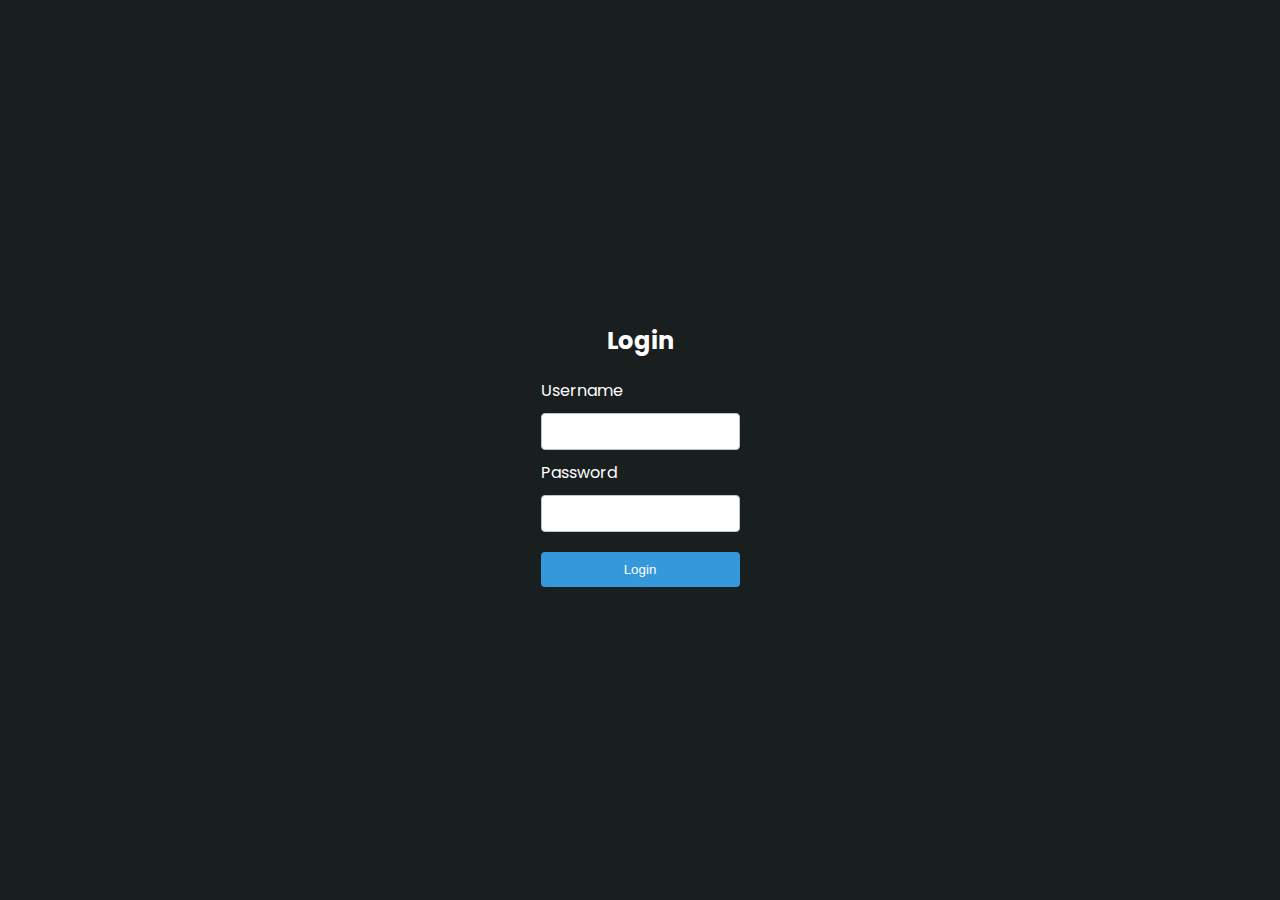
==== index.html @ ec4f15ee "add initial project folders" ====
<!DOCTYPE html>
<html lang="en">
  <head>
    <meta charset="UTF-8" />
    <meta name="viewport" content="width=device-width, initial-scale=1.0" />
    <title>Login</title>
    <link rel="stylesheet" href="./css/style.css" />
  </head>
  <body>
    <h2>Login</h2>
    <div>
      <form action="login.php" method="post">
        <label for="username">Username</label>
        <div>
          <input type="text" name="username" id="username" />
        </div>
        <label for="password">Password</label>
        <div>
          <input type="password" name="password" id="password" />
        </div>
        <button type="submit">Login</button>
      </form>
    </div>
  </body>
</html>
---- css/style.css ----
@import url("https://fonts.googleapis.com/css2?family=Poppins:wght@300;400;600;700&display=swap");

:root {
  --primary-color: #3498db;
  --secondary-color: #2ecc71;
  --background-color: #191e1f;
  --text-color: #ffffff;
  --input-background: #ffffff;
  --input-border: #bdc3c7;
  --button-background: var(--primary-color);
  --button-hover-background: #2980b9;
  --button-text-color: #ffffff;
  --error-color: #e74c3c;
}

body {
  font-family: "Poppins", Helvetica, Arial, sans-serif;
  background-color: var(--background-color);
  color: var(--text-color);
  margin: 0;
  padding: 0;
  display: flex;
  justify-content: center;
  align-items: center;
  height: 100vh;
  flex-direction: column;
}

form {
  display: flex;
  flex-direction: column;
}

input {
  padding: 10px;
  margin: 10px 0;
  border: 1px solid var(--input-border);
  border-radius: 4px;
}

input:focus {
  outline: none;
  border-color: var(--primary-color);
}

button {
  padding: 10px;
  margin: 10px 0;
  border: none;
  border-radius: 4px;
  background-color: var(--button-background);
  color: var(--button-text-color);
  cursor: pointer;
}

.container {
  max-width: 800px;
  margin: auto;
  padding: 20px;
}

.login-container {
  background-color: var(--input-background);
  padding: 20px;
  border-radius: 8px;
  box-shadow: 0 4px 8px rgba(0, 0, 0, 0.1);
}

h1 {
  text-align: center;
}
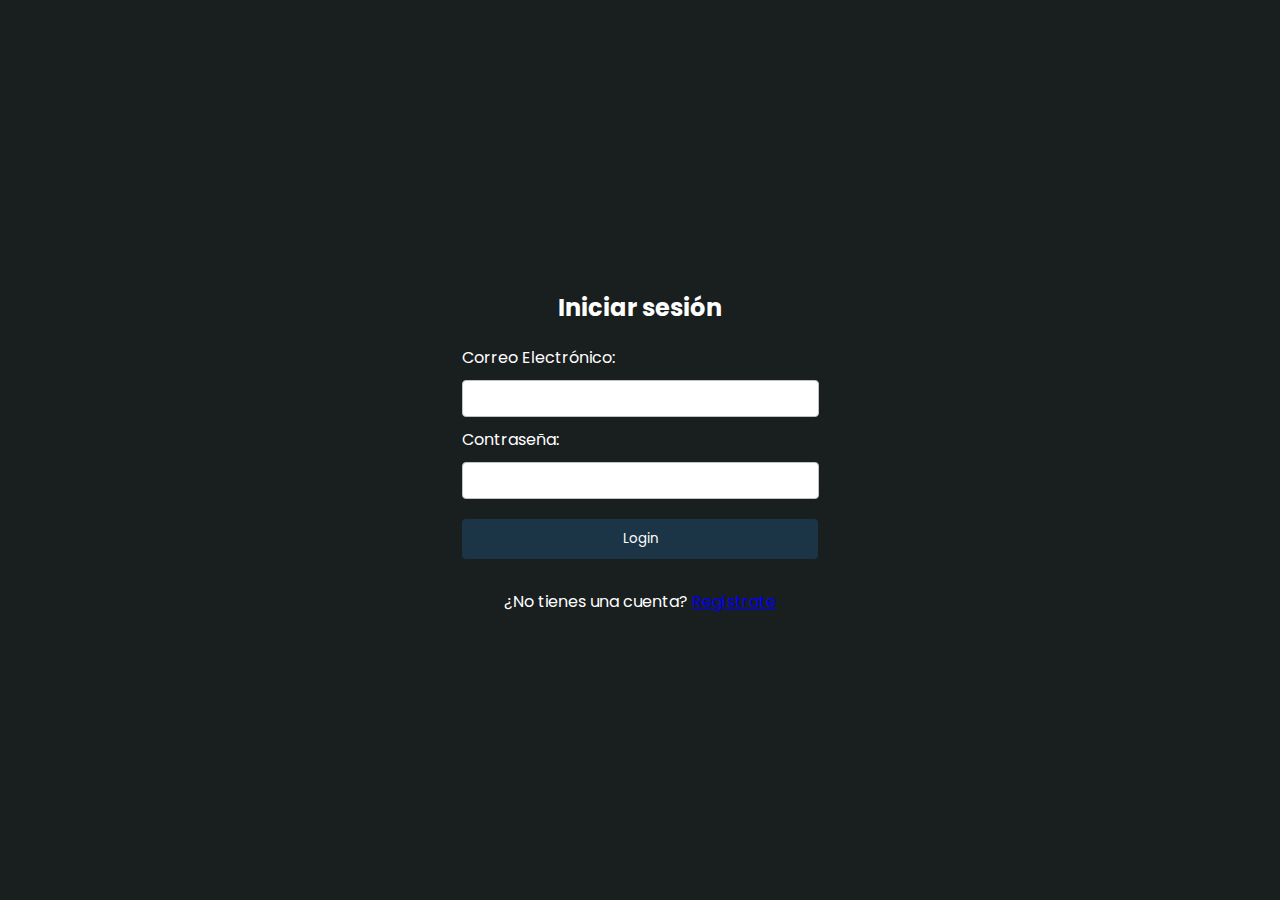
==== commit abc99cdb: "add login form and register form whit ok redirection" ====
--- a/index.html
+++ b/index.html
@@ -7,19 +7,24 @@
     <link rel="stylesheet" href="./css/style.css" />
   </head>
   <body>
-    <h2>Login</h2>
-    <div>
-      <form action="login.php" method="post">
-        <label for="username">Username</label>
+    <h2>Iniciar sesión</h2>
+    <form id="loginForm">
         <div>
-          <input type="text" name="username" id="username" />
+          <label for="loginEmail">Correo Electrónico:</label>
+          <input type="email" id="loginEmail" name="email" required />
         </div>
-        <label for="password">Password</label>
         <div>
-          <input type="password" name="password" id="password" />
+          <label for="loginPassword">Contraseña:</label>
+          <input type="password" id="loginPassword" name="password" required />
         </div>
         <button type="submit">Login</button>
+        <div id="loginErrors" class="errors"></div>
       </form>
+
     </div>
+    <p class="register-p">
+        ¿No tienes una cuenta? <a href="register.html">Regístrate</a>
+      </p>
+    <script src="js/script.js"></script>
   </body>
 </html>
--- a/css/style.css
+++ b/css/style.css
@@ -1,7 +1,8 @@
 @import url("https://fonts.googleapis.com/css2?family=Poppins:wght@300;400;600;700&display=swap");
 
 :root {
-  --primary-color: #3498db;
+  font-family: "Poppins", Helvetica, Arial, sans-serif;
+  --primary-color: #1b3547;
   --secondary-color: #2ecc71;
   --background-color: #191e1f;
   --text-color: #ffffff;
@@ -14,7 +15,6 @@
 }
 
 body {
-  font-family: "Poppins", Helvetica, Arial, sans-serif;
   background-color: var(--background-color);
   color: var(--text-color);
   margin: 0;
@@ -31,11 +31,21 @@
   flex-direction: column;
 }
 
+.register-p {
+  text-align: center;
+  margin-top: 20px;
+}
+
+h2 {
+  text-align: center;
+}
+
 input {
   padding: 10px;
   margin: 10px 0;
   border: 1px solid var(--input-border);
   border-radius: 4px;
+  width: 94%;
 }
 
 input:focus {
@@ -44,19 +54,28 @@
 }
 
 button {
+  font-family: "Poppins", Helvetica, Arial, sans-serif;
   padding: 10px;
   margin: 10px 0;
   border: none;
+  width: 100%;
   border-radius: 4px;
   background-color: var(--button-background);
   color: var(--button-text-color);
   cursor: pointer;
 }
 
+button:hover {
+  background-color: var(--button-hover-background);
+}
+
 .container {
-  max-width: 800px;
-  margin: auto;
-  padding: 20px;
+  max-width: 400px;
+  width: 100%;
+  background-color: #2e3c3f;
+  padding: 40px;
+  border-radius: 8px;
+  box-shadow: 0 4px 8px rgba(0, 0, 0, 0.1);
 }
 
 .login-container {
